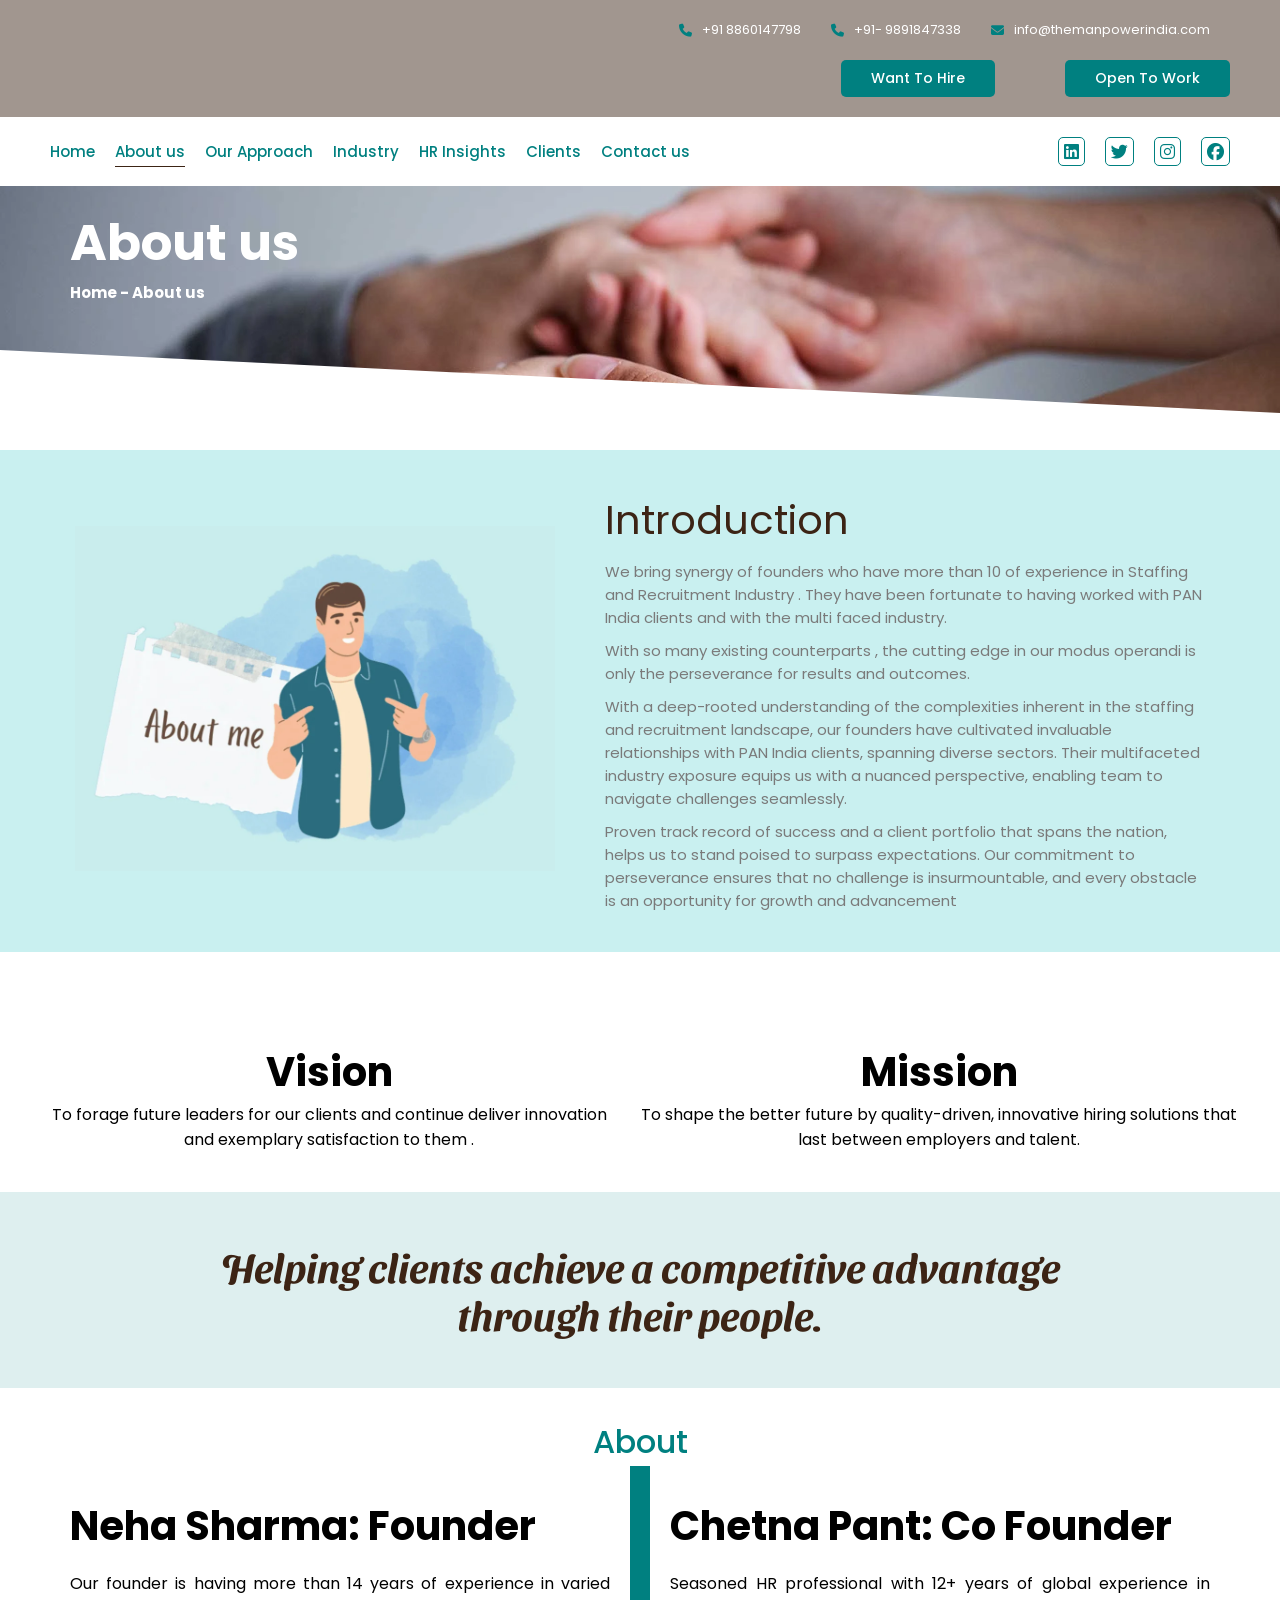
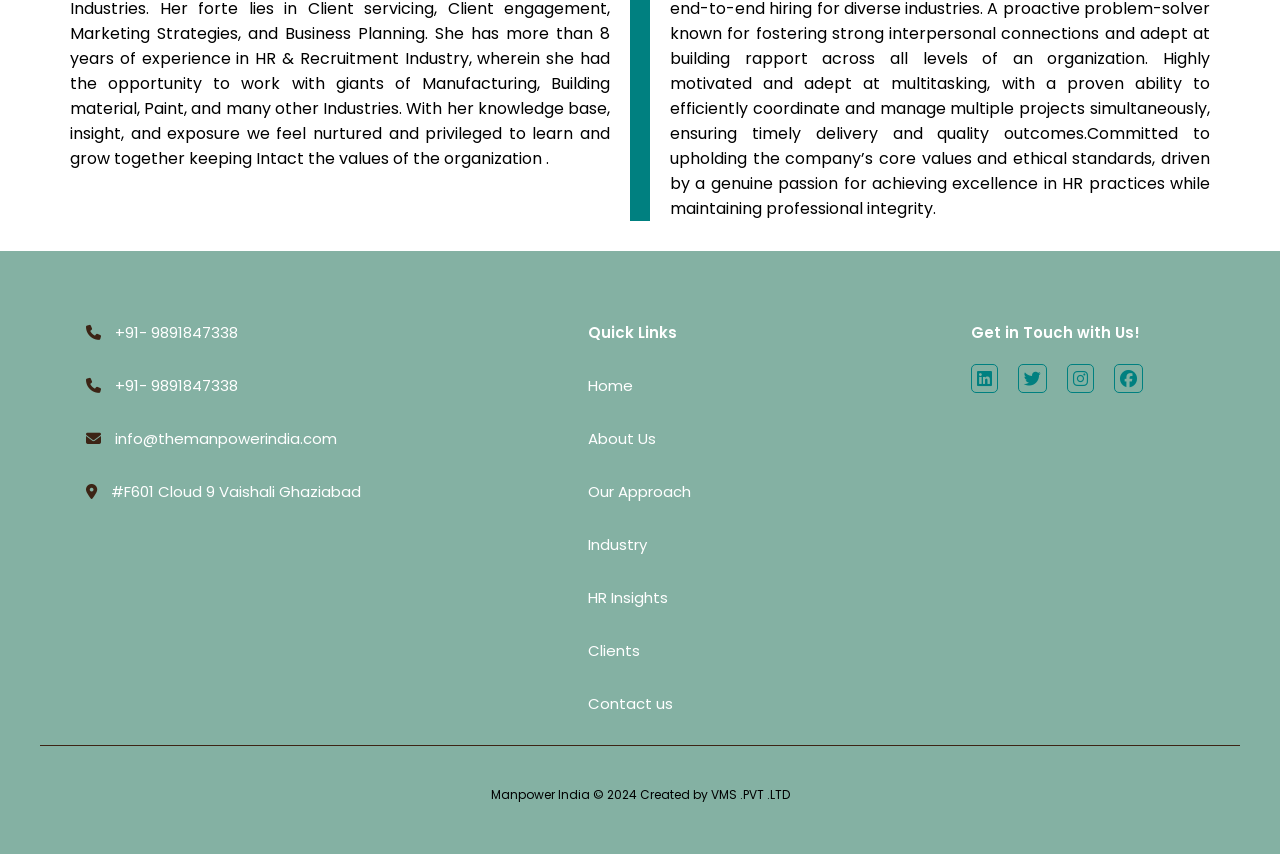
==== about-us.html @ a9b6627d "Ankit project" ====
<!DOCTYPE html>
<html lang="en">
  <head>
    <meta charset="UTF-8" />
    <meta name="viewport" content="width=device-width, initial-scale=1.0" />
    <title>Man Power India</title>
     <link href="https://unpkg.com/aos@2.3.1/dist/aos.css" rel="stylesheet">

    <link href="https://fonts.googleapis.com/css2?family=Sansita+Swashed:wght@300;400;600;700&display=swap" rel="stylesheet">

    <link
      rel="stylesheet"
      href="https://cdnjs.cloudflare.com/ajax/libs/font-awesome/6.7.2/css/all.min.css"
      integrity="sha512-Evv84Mr4kqVGRNSgIGL/F/aIDqQb7xQ2vcrdIwxfjThSH8CSR7PBEakCr51Ck+w+/U6swU2Im1vVX0SVk9ABhg=="
      crossorigin="anonymous"
      referrerpolicy="no-referrer"
    />
    <!-- for font family  -->
    <link rel="preconnect" href="https://fonts.googleapis.com" />
    <link rel="preconnect" href="https://fonts.gstatic.com" crossorigin />
    <link
      href="https://fonts.googleapis.com/css2?family=Gabarito:wght@400..900&family=Jaldi:wght@400;700&family=Livvic:ital,wght@0,100;0,200;0,300;0,400;0,500;0,600;0,700;0,900;1,100;1,200;1,300;1,400;1,500;1,600;1,700;1,900&family=Poppins:ital,wght@0,100;0,200;0,300;0,400;0,500;0,600;0,700;0,800;0,900;1,100;1,200;1,300;1,400;1,500;1,600;1,700;1,800;1,900&family=Roboto:ital,wght@0,100..900;1,100..900&family=Splash&display=swap"
      rel="stylesheet"
    />
    <link rel="stylesheet" href="style.css" />
    <link rel="stylesheet" href="media.css" />
  </head>
  <body>

        <!-- header section  -->
     <header class="main-header">
       <!-- hamburger   -->
        <div class="mobil-navbar-btn">
         <div class="mobile-nav-icon menu-outline">
          <div class="straight-line"></div>
          <div class="straight-line"></div>
          <div class="straight-line"></div>
         </div>
        
         <div class="mobile-nav-icon close-outline">
          <div class="cross-line"></div>
          <div class="cross-line"></div>
         </div>
      </div>
      
      <div class="enquiry-wrapper">
        <ul class="mobile-number-container">
          <li>
            <i class="fa-solid fa-phone"></i> <span> +91 8860147798 </span>
          </li>
          <li>
            <i class="fa-solid fa-phone"></i> <span> +91- 9891847338 </span>
          </li>
          <li>
            <i class="fa-solid fa-envelope"></i
            ><span>info@themanpowerindia.com</span>
          </li>
        </ul>

        <div class="buttons-wrapper">
          <a href="#" class="button">Want To Hire</a>
          <a href="#" class="button">Open To Work</a>
        </div>
      </div>
      <nav class="navbar-wrapper">
        <ul class="navbar-list">
          <li>
            <a class="link" href="index.html">Home</a></li>
          <li>
            <a class="link" href="about-us.html">About us</a></li>
          <li>
            <a class="link" href="our-approach.html">Our Approach</a></li>
          <li>
            <a class="link" href="industry.html">Industry </a></li>
          <li>
            <a class="link" href="hr-insights.html">HR Insights </a></li>
          <li>
            <a class="link" href="clients.html">Clients</a></li>
          <li>
            <a class="link" href="contact-us.html">Contact us</a></li>
        </ul>
       
        <ul class="social-media-icons">
          <li>
            <a href="#">
              <i class="fa-brands fa-linkedin"></i>
            </a></li>

          <li>
            <a href="#">
              <i class="fa-brands fa-twitter"></i>
            </a></li>
          
          <li>
            <a href="#">
              <i class="fa-brands fa-instagram"></i>
            </a></li>

          <li>
            <a href="#">
              <i class="fa-brands fa-facebook"></i>
            </a></li>
        </ul>
        
      </nav>
     
    </header>
<!-- top image banner section  -->
    <section class="top-image-banner-section"   data-aos="fade-up">
        <div class="img-container">
          <img src="assets/pic-9.webp" alt="">
           
          <div class="about-us-top-title">
          <h1>About us</h1>
          <h2>Home - About us</h2>
        </div>
      </div>
       
    </section>
<!-- about company section  -->
    <section class="about-company-section">
      <div class="about-us-content">
        
          <div class="right-img" data-aos="fade-right">
          <img src="assets/mn-1024x735.jpg" alt="introduction-img">
        </div>

        <div class="left-text" data-aos="fade-left">
          <h2>Introduction</h2>
          <p>We bring synergy  of founders who have more than 10  of experience in Staffing and Recruitment Industry .  They have been fortunate to having worked with PAN India clients and with the multi faced industry. </p>
          <p>With so many existing counterparts , the cutting edge in our modus operandi is only the perseverance for  results  and outcomes.</p>

          <p>With a deep-rooted understanding of the complexities inherent in the staffing and recruitment landscape, our founders have cultivated invaluable relationships with PAN India clients, spanning diverse sectors. Their multifaceted industry exposure equips us with a nuanced perspective, enabling team to navigate challenges seamlessly.</p>
          <p>Proven track record of success and a client portfolio that spans the nation, helps us to stand poised to surpass expectations. Our commitment to perseverance ensures that no challenge is insurmountable, and every obstacle is an opportunity for growth and advancement</p>
          
        </div>
        
       </div>
    </section>
        <!-- hero section -->
    <section class="hero-section-wrapper">
     <div class="hero-grid"> 
      <div class="hero-first-part" data-aos="fade-right">
        <h3>Vision</h3>
       <p>To forage future leaders for our clients and continue deliver innovation and  exemplary satisfaction to them .</p>
      </div>
      <div class="hero-second-part" data-aos="fade-left">
        <h3>Mission</h3>
        <p>To shape the better future by quality-driven, innovative hiring solutions that last between employers and  talent.</p>
      </div>
     </div>
    </section>
         <!-- client helping section -->
           <section class="client-helping-section" data-aos="fade-up">
      <h2>Helping clients achieve a competitive advantage through their people.</h2>
     </section>
    <!-- about section start  -->
    <section class="about-wrapper">
      <h3 class="heading">About</h3>
       
      <div class="about-grid">
      <div class="about-first-part" data-aos="fade-right">
        <h3>
          Neha Sharma: Founder
        </h3>
       <p>
Our founder is having more than 14 years of experience in varied Industries. Her forte lies in Client servicing, Client engagement, Marketing Strategies, and Business Planning. She has more than 8 years of experience in HR & Recruitment Industry, wherein she had the opportunity to work with giants of Manufacturing, Building material, Paint, and many other Industries. With her knowledge base, insight, and exposure we feel nurtured and privileged to learn and grow together keeping Intact the values of the organization .
       </p>
      </div>
        <div class="vertical-line"></div>
      <div class="about-second-part" data-aos="fade-left">
        <h3>
        Chetna Pant: Co Founder
       </h3>
        <p>

          Seasoned HR professional with 12+ years of global experience in end-to-end hiring for diverse industries. A proactive problem-solver known for fostering strong interpersonal connections and adept at building rapport across all levels of an organization. Highly motivated and adept at multitasking, with a proven ability to efficiently coordinate and manage multiple projects simultaneously, ensuring timely delivery and quality outcomes.Committed to upholding the company’s core values and ethical standards, driven by a genuine passion for achieving excellence in HR practices while maintaining professional integrity.  
          </p>
      </div>
     </div>
    </section>
  
  <!-- =========footer section==== -->
     <footer>

     <div class="footer-content" data-aos="fade-up">
      <div class="footer-grid">
        <ul class="footer-list">
          <li><a href="#">
            <i class="fa-solid fa-phone"></i> <span> +91- 9891847338 </span></a>
          </li>

          <li><a href="#"><i class="fa-solid fa-phone"></i> <span> +91- 9891847338 </span></a>
          </li>

          <li><a href="#">
            <i class="fa-solid fa-envelope"></i><span> 
            info@themanpowerindia.com </span></a></li>
          <li><a href="#">
            <i class="fa-solid fa-location-dot"></i><span> 
            
            #F601 Cloud 9 Vaishali Ghaziabad </span>
          </a></li>
        </ul>

        <ul class="footer-list">
          <li class="footer-heading">
          Quick Links
             </li>
             <li><a href="#">
          Home
          </a></li>
                      <li><a href="#">
          About Us
          </a></li>
          </a></li>
        
           <li><a href="#">
           Our Approach
          </a></li>
           <li><a href="#">
             Industry
          </a></li>
          
          <li><a href="#">
            HR Insights
          </a></li>
          
          <li><a href="#">
             Clients
         </a></li>
          <li><a href="#">
           Contact us
         </a></li>
        </ul>
         
        
        <div class="footer-social-media-icons">
          
          <p class="footer-heading">Get in Touch with Us!</p>
        <ul class="social-media-icons">
          <li><a href="#"><i class="fa-brands fa-linkedin"></a></i></li>

          <li><a href="#"><i class="fa-brands fa-twitter"></a></i></li>
          
          <li><a href="#"><i class="fa-brands fa-instagram"></a></i></li>

          <li><a href="#"><i class="fa-brands fa-facebook"></a></i></li>
        </ul>
      </div>
    </div>

     </div>

       <div class="footer-line"></div>
          
      <div class="copy-right">
        <p>Manpower India © 2024 Created by VMS .PVT .LTD</p>
      </div>
        
    </footer>


    <!-- js section  -->
    <script src="https://unpkg.com/aos@2.3.1/dist/aos.js"></script>
<script>
  AOS.init({
    duration:1500,
    // easing: "ease-in-out",
    // once: true
  });
</script>
      <script src="script.js"></script>
  </body>
</html>
---- style.css ----
*,*::after,*::before{
margin: 0;
padding: 0;
box-sizing: border-box;
}

:root{
--headerBgColor:#3C24157A;
--hoverColor: #3C2415;
--iconsColor:#008080;
--bgColor:#00808021;
--text-size:1.5rem;
--bgColor2:#C9F0F0;
--big-text-size:4rem;
}
html{
  /* 62.5%  =10px 
    1rem  = 10px
  */
  font-size: 62.5%; 
}
body{
    font-family: 'Poppins', sans-serif;  /* background-color:lightcyan; */
}
header{
  background-color: var(--headerBgColor);
}
.enquiry-wrapper{
  display: flex;
  flex-direction: column;
  gap: 2rem;
  padding: 0rem 0rem;
  max-width: 1200px;
  margin: 0 auto;
  padding: 2rem 1rem;
}
.mobile-number-container{
  display: flex;
  justify-content: right;
  align-items: center;
  gap: 1rem;
}

.mobile-number-container li{
font-size: 1.3rem;
color: white;
list-style: none;
display: flex;
gap: 1rem;
justify-content: center;
align-items: center;
padding-right: 2rem;
}

 li >i{
  color: var(--iconsColor);
}

/* buttons  */

.buttons-wrapper{
  display: flex;
  justify-content: right;
  align-items: center;
  gap: 7rem;
}
.button{
 font-family: poppins;
  font-size: 1.4rem;
  color: white;
  text-decoration: none;
  background-color: var(--iconsColor);
  padding: .8rem 3rem;
  border-radius: .5rem;
  font-weight: 500;
  transition: all .3s ease;
}
/* animation  on button */
.button:hover{
  background-color: var(--hoverColor);
}
/* hamburger button */
.mobil-navbar-btn{
  margin-left: 2rem;
  display: none;
 
}
.mobile-nav-icon{
  display: flex;
  justify-content: center;
  align-items: center;
  flex-direction: column;
  gap: .6rem;

}
.mobil-navbar-btn .close-outline{
  display: none;
  }
.menu-outline .straight-line{
  padding: 0.2rem;
  background-color: black;
  width: 3.5rem;
  border-radius: 5rem;
}
.close-outline{
transform: translateY(-0.5rem);
}
.close-outline .cross-line{
  padding: 0.2rem;
  background-color: black;
  width: 3.5rem;
  border-radius: 5rem;
  /* position: absolute; */
  /* top: -1.5rem; */
  transition: all .3s ease;
}
.close-outline  .cross-line:first-child{
  transform: rotate(45deg)translate(-11%,-105%);
}
.close-outline  .cross-line:last-child{
  transform:rotate(-45deg)translate(19%,-165%)
}


.navbar-wrapper{
  background-color: white;
  display: flex;
  justify-content: space-between;
  align-items: center;
  gap: 25rem;
  padding: 2rem 5rem 2rem 5rem;
}
.navbar-list{
  display: flex;
  align-items: center;
  gap: 2rem;

}

.navbar-list li{
  list-style: none;
  font-size: 1.5rem;
  overflow: visible;
}

.navbar-list .link{
  text-decoration: none;
  color: var(--iconsColor);
  transition: all .3s ease;  /*for text color hover */
  font-weight: 500;
  position: relative;
}
.navbar-list li .link:hover{
  color:var(--hoverColor);
}

.navbar-list li .link::after{
  content: "";
  background-color:var(--hoverColor);
  height: .1rem;
  position: absolute;
  bottom: -0.5rem;
  width: 0;
  left: 0;
  transition: all .3s ease; /*for underline*/
}

.navbar-list li .link:hover::after{
  width: 100%;
}

.navbar-list li .link.active-link::after{
  width: 100%;
}

.social-media-icons{
  display: flex;
  align-items: center;
  gap: 2rem;
}
.social-media-icons li{
  list-style: none;
  font-size: 1.7rem;
}
.social-media-icons li i{
  border: .1rem solid var(--iconsColor);
  padding: .5rem;
  border-radius: .5rem;
  color: var(--iconsColor);
}

/* top main section  */
.top-main-section{
  background-color:var(--bgColor);
}
.main-contents{
  display: flex;
  justify-content:space-around;
  align-items: center;
  max-width: 1200px;
  margin: 0 auto;
}
.text h1{
  font-size: 7.5rem;
  font-weight: 450;
  font-family: 'Roboto', sans-serif; 
  color: var(--hoverColor);
  text-shadow: 0.1rem 0.1rem 1.1rem rgba(0,0,0,.3);
}
.picture{
 width: 45%;
}
.picture img{
  width: 100%;
}

/*========== our services section ======== */
.our-service-wrapper{
    padding: 5rem 0 2rem 0;
    /* max-width: 1200px;
    margin: 0 auto; */
}
.our-services-contents{
  padding-bottom: 2rem;
}
.heading{
  display: flex;
  justify-content: center;
  align-items: center;
  flex-direction: column;
}
.heading h1{
  font-size:3.2rem;
  font-family: 'Roboto', sans-serif;
  color: var(--iconsColor);
}
.icon i{
  font-size: 1.9rem;
}
.underline-container{
  display: flex;
  gap: 1rem;
  align-items: center;
}
.left-line,.right-line{
  background-color: var(--iconsColor);
  padding: .07rem;
  width: 11rem;
}

.grid{
  display: flex;
  justify-content: flex-start;
  align-items: center;
  gap: 2rem;
  max-width: 1200px;
  margin: 0 auto;
  flex-wrap: wrap;
}


.card{
  width: 28rem;
  height: 19rem;
  perspective: 1000px;
}
.inner-card{
  /* background-color: lightcyan; */
   height: 100%;
   width: 100%; 
  position: relative;
  transform-style:preserve-3d;
  transition: all .4s ease;
}
.card:hover .inner-card{
  transform:rotateY(180deg);
}


.front-card{
 display: flex;
 justify-content: center;
 align-items: center;
 flex-direction: column;
 gap: 2rem;
 transform:rotateY(0);
}
.front-card p{
  font-size: 1.6rem;
  font-weight: 500;

}
.front-card img{
  width: 5rem;
}
/* .back-card */

.back-card{
  background-color: var(--hoverColor);
  transform: rotateY(180deg);
}
.back-card p{
  font-size: 1.4rem;
  color: white;
}
.inner-card .front-card,.back-card{
  position: absolute;
  height:100%;
  width: 100%;
  border-radius: 1rem;
  border: .1rem solid lightgray;
  
  inset: 0;
  display: flex;
  justify-content: center;
  align-items: center;
  padding: 2rem;
  text-align: center;
  backface-visibility: hidden;
}


/* ======text-with-section==== */
.img-with-text-wrapper{
  background-color:var(--bgColor);
  padding: 4rem 0;
}
.img-with-text-content{
  display: flex;
  justify-content: center;
  align-items: center;
  max-width: 1200px;
  margin: 0 auto;
  gap: 4rem;
}
.left-text{
  width: 45%;
  display: flex;
  flex-direction: column;
  justify-content: center;
  gap: 3rem;
}
.right-img{
  width: 50%;
}
.right-img img{
  width: 100%;
}
.left-text h2{
  font-size: 4rem;
  color: var(--hoverColor);
  font-weight: 400;
}
.left-text p{
  font-size: var(--text-size);
  color: #7A7A7A;
}
.read-more-btn a{
  padding: .8rem 5rem;
  color: white;
  background-color: var(--hoverColor);
  font-size: 1.5rem;
  text-decoration: none;
  border-radius: .5rem;
  transition: all .3s ease;
}
.read-more-btn a:hover{
  background-color: var(--iconsColor);
}

/* ====================
introduction section
====================== */
.introduction-wrapper{
padding: 7rem 0rem 3rem 0;
}
.introduction-content{
  display: flex;
  justify-content: center;
  align-items: center;
  max-width: 1200px;
  margin: 0 auto;
  gap: 5rem;
}
.introduction-content > .left-text >h2{
  color: var(--iconsColor);
  font-size: 5.5rem;
  font-weight: 500;

} 

/* ====================
   carousel section 
====================== */
.carousel-wrapper{
  position: relative;
  height: 100%;
  width: 100%;
  padding: 7rem 0;
}

.carousel-wrapper::before{
  content: "";
  position: absolute;
  background-image: url('assets/Untitled-1000-×-720-px-16-e1715577924872.webp');
  background-size:cover;
  background-position: left center;
  background-repeat: no-repeat;
  opacity: .4;
  padding:  5rem 0;
  inset: 0;
  z-index: -1;
}

.carousel-container{
  display: flex;
  align-items: center;
  overflow: hidden;
  max-width: 1200px;
  width: 80%;
  margin: 0 auto;
  /* background-color: red; */
  background: transparent;
}
.carousel-slider{
  display: flex;
  align-items: center;
  justify-content: center;
  gap: 3rem;
  /* width: 100%; */
  padding: 0 2rem;
}
.slide{
  width: 20rem;
  /* flex: 0 0 auto; */
}
.slide img{
  width: 100%;
  border-radius: .8rem;
}
/* ========================
why choose us section
========================= */
.why-choose-us-wrapper{
    padding: 5rem 0;
}
.why-choose-us-content{
  display: flex;
  justify-content: center;
  align-items: center;
  max-width: 1200px;
  margin: 0 auto;
  gap: 5rem;
}
.why-choose-us-content >.right-img{
  width: 40%;
}
.why-choose-us-content >.right-img>img{
  border-radius: .9rem;
  
}
.why-choose-us-content >.left-text >h2{
color:var(--iconsColor);
  font-size:3.4rem;
}
.why-choose-us-list {
  display: flex;
  flex-direction: column;
  justify-content: center;

  align-items:flex-start;
  gap: 2rem;
}
.why-choose-us-list li{
  list-style: none;
  font-size: var(--text-size);
  display: flex;
  justify-content: center;
  align-items: center;
  gap: 2rem;

}

/*================== 
excellence-section
===================== */
.excellence-section-wrapper{
  background-color: var(--bgColor);
  padding:  3rem 0;
  margin: 2rem 0;
}
.excellence-section-wrapper h2{
  color: #3C2415;
  font-family: "Sansita Swashed", Sans-serif;
  font-size: 7rem;
  font-weight: 600;
  text-align: center;
}
/* =========================
    our team section
==================== */
.our-team-section-wrapper{
  padding: 3rem 0;
}
.our-team-content{
  display: flex;
  justify-content: center;
  align-items: center;
  max-width: 1200px;
  margin: 0 auto;
  gap: 5rem;
  padding-top: 2.5rem;
}
.our-team-section-wrapper > h2{
  font-size: 4.5rem;
  font-weight: 500;
  font-family: 'Roboto', sans-serif; 
  color: var(--iconsColor);
  text-align: center;

}
.our-team-content .right-img img{
  border-radius: .8rem;
}
/* =====footer section===== */
footer{
  background-color: #84B1A3;
  padding: 7rem 0 1rem 0;
}
.footer-grid{
  display: grid;
  grid-template-columns: repeat(auto-fit,minmax(200px,1fr));
  justify-items: center;
  gap: 3rem;
  padding: 0 3rem;
}

.footer-list{
  display: flex;
  flex-direction: column;
  /* justify-content: center; */
  align-items: flex-start;
  gap: 3rem;
}

.footer-list li{
  list-style: none;
  font-size: 1.5rem;
}
.footer-list li a{
  text-decoration: none;
  color: white;
}
.footer-social-media-icons{
  display: flex;
  flex-direction: column;
  gap: 2rem
}
.footer-heading{
  font-size: 1.5rem;
  color: white;
  font-weight: 600;
}

.footer-line{
  padding: .03rem;
  background-color: var(--hoverColor);
  max-width: 1200px;
  margin: 0 auto;
  margin-top: 3rem;
}

.copy-right{
text-align: center;
padding: 4rem 0;
}
.copy-right p{
  font-size: 1.2rem;
}

.footer-list .fa-solid{
color: var(--hoverColor);
padding-right: 1rem;
}
/* footer animation */

.social-media-icons li i{
transition: all .3s linear;
}
.social-media-icons li i:hover{
  animation: bounce .9s infinite;
    background-color: white;
    border-color: var(--hoverColor);

}
@keyframes bounce{
  0% {transform: scale(1);}
  50% {transform: scale(1.2);}
  100% {transform: scale(1);}
}

/* =========================
    about-us page start 
  ========================== */

 /* top image banner section */
.img-container{
  position: relative;
  overflow: hidden;
}
.img-container img{
  object-fit:contain;
  display: block;
  width: 100%;
  /* clip-path: polygon(0 0, 100% 0%, 100% 75%, 0 61%); */
  clip-path: polygon(0 0, 100% 0%, 100% 97%, 0px 70%)

  }
  .about-us-top-title{
   position: absolute;
  color: white;
  top: 0;
  padding: 2rem 7rem;
  }
  .about-us-top-title h1{
    font-size: 5rem;
  }
  .about-us-top-title h3{
    font-size: 1.7rem;
  }

  /*------ .about-company-section -----*/
.about-company-section{
  background-color: var(--bgColor2);
  margin-top: 3rem;
  padding: 4rem 0;
}

.about-us-content{
  display: flex;
  justify-content: center;
  align-items: center;
  max-width: 1200px;
  margin: 0 auto;
  gap: 5rem;
}
.about-us-content .right-img{
  width: 40%;
}
  .about-us-content .left-text {
  width: 50%;
  display: flex;
  flex-direction: column;
  justify-content: center;
  gap: 1rem;
}


/* .hero-section-wrapper */

.hero-section-wrapper{
  padding: 9rem 0 4rem 0;
}
.hero-grid{
  display: flex;
  justify-content: center;
  align-items: center;
  max-width: 1200px;
  margin: 0 auto;
  gap: 2rem;
  text-align: center;
}
.hero-grid .hero-first-part h3, .hero-second-part h3{
  font-size: var(--big-text-size);
}

.hero-grid .hero-first-part p ,.hero-second-part p{
  font-size: 1.6rem;
}

/* client helping and achievement section */
.client-helping-section{
  background-color: var(--bgColor);
  padding: 5rem 0;
}
.client-helping-section h2{
  color: #3C2415;
  font-family: "Sansita Swashed", Sans-serif;
  font-size: 4rem;
  font-weight: 600;
  text-align: center;
  max-width: 1200px;
  width: 70%;
  margin: 0 auto;
}

/* about section  */
.about-wrapper{
  padding: 3rem 0;
}
.about-wrapper > .heading{
  font-size: 3.2rem;
  color: var(--iconsColor);
  text-align: center;
  font-weight: 500;
}
.about-grid{
  display: flex;
  justify-content: center;
  max-width: 1200px;
  width: 100%;
  margin:0 auto;
  gap: 2rem; 
}
.vertical-line{
  background-color: var(--iconsColor);
  padding: 14rem 1rem;
}
.about-grid .about-first-part,.about-second-part{
  width: 45%;
  text-align: justify;
  font-size: 1.6rem;
  margin-top: 3rem;
}
.about-grid > .about-first-part h3, .about-second-part h3{
font-size: var(--big-text-size);
}

.about-grid > .about-first-part p, .about-second-part p{
  font-size: 1.6rem;
  padding-top: 1.5rem;
}
/* ===============================
      about us page end
================================== */


/* =================================
our Approach page start
=============================== */

.our-approach-heading{
  padding: 3rem;
}
.our-approach-heading h2{
  font-size: 3rem;
  text-align: center;
  font-family: 'roboto', sans-serif;
  color: var(--iconsColor);
}
.our-approach-grid{
  display: flex;
  justify-content: center;
  align-items: center;
  gap: 2rem;
  padding-top: 4rem;
}

.our-approach-card {
  width: 35rem;
  position: relative;
}
.our-approach-card img{
  width: 100%;
  border-radius: .9rem;
  height: 30rem;
}
.our-approach-card .our-approach-inner-card{
  background-color:#0B133C;
  color: white;
  padding: 3rem 4rem;
  border-radius: .9rem;
  position: absolute;
  bottom: -44%;
  left: 4%;
  z-index: 1;

  width: 32rem;
  margin: 0 auto;
  text-align: center;
  padding: 4rem 2rem 0rem 2rem;
  height: 85%;
}
.our-approach-inner-card::before{
  content: "";
  opacity: 0;
  background-color: white;
  position: absolute;
  width: 40%;
  bottom: 5.6rem;
  height: .02rem;
  left: 7.6%;
  background-color: lightgray;
  transform: rotate(45deg);
  transition: all .3s linear;
}
.our-approach-inner-card:hover::before{
  transform: rotate(45deg) translate(-20px,40px);
  opacity: .7;
}


.our-approach-inner-card::after{
  content: "";
  height: .02rem;
  background-color: white;
  position: absolute;
  width: 40%;
  top: 5.9rem;
  background-color: lightgray;
  transition: all .3s linear;
  transform: rotate(45deg);
  right: 2.4rem;
  opacity: 0;
}
.our-approach-inner-card:hover::after{
  transform: rotate(45deg) translate(20px,-40px);
  opacity: .7;
}


.our-approach-card .our-approach-inner-card h3:first-child{
  font-size: 1.7rem;
  font-family: 'Roboto', sans-serif;
}

.our-approach-card .our-approach-inner-card p{
  font-size: 1.5rem;
 margin-top: 1rem;
}


/* ======our service model section==== */
.our-service-model-wrapper{
margin-top: 18rem;
background-color: var(--bgColor2);
padding: 2rem 0;
}
.our-service-model-content h2{
  color: var(--iconsColor);
  font-size: 5rem;
  font-weight: 700;
}

.our-service-model-content{
    display: flex;
    justify-content: center;
    align-items: center;
    max-width: 1200px;
    margin: 0 auto;
    gap: 5rem;
    flex-direction: row-reverse;
    overflow: hidden;
}

/* .econ-heading section */
.econ-heading-wrapper{
  background-color: var(--bgColor2);
  margin-top: 2rem;
  padding: 3rem 0;
}
.econ-heading-wrapper h2{
    color: #3C2415;
    font-family: "Sansita Swashed", Sans-serif;
    font-size: 3rem;
    font-weight: 600;
    text-align: center;
}

/*===== framework section=====  */
.our-framework-wrapper{
  padding: 4rem 0;
}
.our-framework-content{
  padding: 2rem 0;
}
.our-framework-wrapper h2{
  font-size: 3rem;
  text-align: center;
  font-family: 'roboto', sans-serif;
  color: var(--iconsColor);
}

.our-framework-content{
  display: flex;
  justify-content: center;
  align-items: center;
  max-width: 1200px;
  margin: 0 auto;
  flex-direction: column;
}
.framework-card{
  /* background-color: yellow; */
  text-align: center;
  perspective: 100rem;
  border-radius: .9rem;
  height: 17rem;
  width: 65%;
}
.framework-card:hover .inner-card{
  transform: rotateY(180deg);
}
.framework-card .inner-card{
  width: 100%;
  height: 100%;
  position: relative;
  transform-style: preserve-3d;
}
.inner-card .front{
  background-color: var(--iconsColor);
  color: white;
  display: flex;
  justify-content: center;
  align-items: center;
  flex-direction: column;
  gap:2rem;
  padding: 4rem;
  transform: rotateY(0deg);
}

.inner-card .back{
  background-color: var(--hoverColor);
  color: white;
  display: flex;
  justify-content: center;
  align-items: center;
  flex-direction: column;
  /* gap:2rem; */
  padding: 4rem;
  transform: rotateY(180deg);
  backface-visibility: hidden;
}
.inner-card .front .title,.back .title{
  font-size: 1.6rem;
  color: white;
  font-weight: 500;
}
.inner-card .front p{
  font-size:1.5rem;
}
.inner-card .front,.inner-card .back{
  position: absolute;
  height: 100%;
  width: 100%;
  inset: 0;
  border-radius: .9rem;
}
.down-arrow-icon{
  padding: 5rem 0;
}
.down-arrow-icon i{
font-size: 4rem;
font-weight: 501;
}

/* =================================
our Approach page end
=============================== */


/* =================================
Industry page start
=============================== */
/* industry section  */
.industry-wrapper{
  max-width: 1200px;
  margin: 0 auto;
  text-align: center;
  padding: 4rem 0;
}
.industry-wrapper h2{
font-size: 6rem;
}
.industry-wrapper p{
font-size: 1.7rem;
}
   /* bottom text section   */

   .bottom-text-wrapper{
    background-color: var(--bgColor2);
   padding: 2rem;
   margin: 2rem 0;
  }
  .text-content{
    max-width: 120rem;
    margin: 0 auto;
    display: flex;
    justify-content: center;
    align-items: center;
    flex-direction: column;
    gap: 2rem;
  }
.text-content p{
  font-size: 1.8rem;
  font-weight: 500;
}

/* =================================
Industry page End
=============================== */


/* =================================
HR- insights page start
=============================== */
/* hr insights section  */
.hr-insights-wrapper{
  padding: 3rem 0;
}
.hr-insights-content{
    display: flex;
    justify-content: center;
    align-items: center;
    max-width: 1200px;
    margin: 0 auto;
    gap: 5rem;
    flex-direction: row-reverse;
  }

.hr-insights-content .right-img img{
  border-radius: .9rem;
  width: 45;
  padding: 0 2rem;
}
.hr-insights-content .left-text h2{
  
  color: var(--iconsColor);

}



/* recent block section  */

.recent-block-wrapper{
  padding: 4rem 0;
}
.recent-block-content{
   display: flex;
    justify-content: center;
    align-items: center;
    max-width: 1200px;
    margin: 0 auto;
    gap: 5rem;
}
.recent-block-content .left-text h2{
  
  color: var(--iconsColor);

}


/* =================================
HR- insights page End
=============================== */


/* =================================
 clients page start
=============================== */
.our-clients-wrapper{
  max-width: 1200px;
  margin: 0 auto;
  text-align: center;
  padding: 4rem 0;
 text-align: center;
 width: 70%;
}
.our-clients-wrapper h2{
  font-size: 6rem;
}
.our-clients-wrapper p{
  font-size: 1.7rem;
}
/* brans picture section  */
.brand-wrapper{
  padding: 5rem 0;
}
.brand-grid{
  display: flex;
  justify-content: center;
  align-items: center;
  flex-wrap: wrap;
  gap: 3rem;
  max-width: 120rem;
  margin: 0 auto;
}

.brand-grid .zoom{
  width: 20rem;
  cursor: zoom-in;
}
.brand-grid .img-container img{
  width: 20rem;
}
#lightbox{
position: fixed;
inset: 0;
background: rgba(0,0,0,.85);
display: none;
align-items: center;
justify-content: center;
}
#lightbox.active{
  display: flex;
}
#lightbox img{
  max-width: 90%;
  max-height: 90%;
  cursor: zoom-out;

}


/* =================================
clients  page End
=============================== */





/* =================================
contact us page start
=============================== */
/* map section */
.map-container{
  width: 100%;
  position: relative;
  padding-bottom: 20.25%;
}
.map-container iframe{
  position: absolute;
  width: 100%;
  height: 100%;
  border: 0;  
}


/* detail box  */
.detail-box{
 /* background-color: red; */
  position: relative;
  top: -5rem;
  width: 100%;
}
.information-list{
  /* display: flex;
  justify-content: center;
  align-items: center;
  flex-wrap: wrap;
  gap: 3rem; */
display: grid;
  grid-template-columns: repeat(auto-fit,minmax(200px,1fr));
  justify-items: center;
  max-width: 120rem;
  margin: 0 auto;
  width: 90%;
}

.information-list li{
  list-style: none;

}
.information-list li a{
  text-decoration: none;
  display: flex;
  flex-direction: column;
  justify-content: center;
  align-items: center;
  gap: 1rem;
  padding: 2rem;
  background-color: var(--iconsColor);
  border-radius: 1rem;
  width: 27rem;
}
.information-list li a i{
  text-decoration: none;
  font-size: 2rem;
  color: white;
}
.information-list li a .title{
  font-size: 1.3rem;
  color: white;
  font-weight: 500;
}
.information-list li a:last-child{
  font-size: 1.2rem;
  color: white;
}


/* .contact form section  */
.form-grid{
  display: flex;
  justify-content: center;
  gap: 3rem;
  max-width: 120rem;
  margin: 0 auto;
}
.description{
  width: 50%;

  display: flex;
  flex-direction: column;
  gap: 1.5rem;
}
.description p{
  font-size: 1.5rem;
}
.description h3{
    font-size: 5.3rem;
  color: var(--hoverColor);
}
.description .sub-heading{
  font-size: 1.6rem;
}
.description .main-office p i{
  color: #F84365;
  font-size: 2.6rem;
}
.form-grid form{
  width: 45%;
  display: flex;
  flex-direction: column;
  justify-content: center;
  align-items: flex-start;
}
.form-grid form label{
  padding-top: 2rem;
  font-size: 1.5rem;
}
.form-grid form input{
  width: 100%;
  padding: 1rem;
  border-radius: .5rem;
  border: .1rem solid var(--hoverColor);
}
.form-grid form textarea{
  width: 100%;
  height: 20rem;
  resize: vertical;
  font-size: 1.5rem;
  border-radius: .5rem;
  border: .1rem solid var(--hoverColor);
}
.form-grid form a button{
  font-size: 1.6rem;
  padding: 1rem 2rem;
  margin: 4rem 0;
  background: transparent;
  border: .1rem solid blue;
  border-radius: .4rem;
  color: blue;
}


/* =================================
contact us page End
=============================== */
---- media.css ----
/* responsive for tab */

@media(min-width:601px)and (max-width:1024px){
html{
  font-size: 55%;
}
.enquiry-wrapper{
padding: 2rem;
}

.mobile-number-container li{
font-size: 1.3rem;

}
.navbar-wrapper{
justify-content: space-between;
gap: 3rem;}

/* top main  section */
.text h1{
  font-size: 5.5rem;
  text-align: center;
}
/* =====our service section === */
.grid{
  padding: 0 2rem;
}

/* ===.img-with-text-content== */


.left-text h2{
  font-size: 3.5rem;
}
.img-with-text-content,.introduction-content,.our-team-content {
  padding: 0 2rem;
}


/* ===============================
      about us page start
================================== */

/* hero section */
.hero-grid{
  padding: 0 2rem;
}
/* about section */
.about-grid .vertical-line{
  padding: .6rem;
}

.about-grid .about-first-part h3,.about-second-part h3{
font-size: 3rem;
}
.vertical-line{
  padding: 1rem 0
}

/* =================================
our Approach page start
=============================== */
.our-approach-grid{
  padding: 2rem;
}

.our-approach-card .our-approach-inner-card {

  bottom: -52%;
  left: -3%;
  z-index: 1;
  width: 27.5rem;
}
/* service model section  */
.our-service-model-content{
 padding: 0 2rem;
}

/* =================================
HR- insights page start
=============================== */

/* hr insights section  */

.hr-insights-content{
 padding: 0rem 2rem;
 gap: 1rem;
}

/* recent block section  */
.recent-block-content{
   padding: 0 2rem;
 gap: 2rem;
  }
/* =================================
HR- insights page End
=============================== */


/* =================================
contact us page start
=============================== */
.map-container{
  padding-bottom: 30.6%;
}
.map-container iframe{
  width: 100%;
  height: 100%;
}

.information-list{
  gap: 2rem;
}


.form-grid{
 padding: 0 2rem;
}
/* =================================
contact us page End
=============================== */
}



@media(min-width:320px) and (max-width:600px){
html{
  font-size: 45%;
}
/* hide mobile numbers  */
.mobile-number-container{
  display: none;
}

/* hamburger  */
header{
  position: relative;

  display: flex;
  justify-content: center;
  align-items: center;
  gap: 6rem;
}

.navbar-wrapper{
  display: flex;
  justify-content: center;
  align-items: center;
  flex-direction: column;
  width: 100%;
  height: 100vh;
  transform: translateX(-100%);
  position: absolute;
  z-index: 99;
  transition: all .3s ease;
  top: 7.8rem;
}
.active .navbar-wrapper{
 visibility: visible;
 opacity: 1;
 transform: translate(0%);
}


.mobil-navbar-btn{
  display: block;
}

.active .mobil-navbar-btn .close-outline{
  display: block;
}
.mobil-navbar-btn .menu-outline{
  transition: all .3s linear;
  opacity: 1;
  transform: rotate(0);
}

.active .mobil-navbar-btn .menu-outline{
 /* display: none; */
 transform: rotate(165deg);
 visibility: hidden;
 opacity: 0;
}

.navbar-wrapper .navbar-list{
  display: flex;
  flex-direction: column;
  justify-content: center;
  align-items: center;
}

.social-media-icons li{
  font-size: 4.5rem;
}

.navbar-list li a{
  font-size: 2rem;
}
.buttons-wrapper{
  gap: 4rem;
  padding-right: 1.5rem;
}
.navbar-wrapper{
  justify-content: right;
}


  /* top main section  */
.main-contents{
  flex-direction: column;
}
.text{
  width: 100%;
  padding: 2rem;
}
.text h1{
  font-size: 5.5rem;
  text-align: center;
}
.picture{
  width: 100%;
}

/* =====our service section === */
.card {
  width: 40rem;
}
.grid{
  flex-direction: column;
}

/* ===.img-with-text-content== */
.img-with-text-content{
  flex-direction: column-reverse;
}
.left-text{
  width: 100%;
  padding: 2rem;
}
.left-text h2{
  font-size: 3.1rem;
}
.right-img{
  width: 100%;
}

/* ====================
introduction section
====================== */
.introduction-content{
  flex-direction: column;
}
.introduction-content > .right-img{
  width: 100%;
  padding: 0 2rem;
}

/* ===========why-choose us section======== */
.why-choose-us-content{
  flex-direction: column;
}
.why-choose-us-content > .right-img{
  width: 100%;
  padding: 0 2rem;
}
/* ======our-team section==== */
.our-team-content{
  flex-direction: column;
 
}
.our-team-content > .right-img{
  width: 100%;
  padding: 0 2rem;
}

/* ===============================
      about us page start
================================== */
  /* top image banner section  */
  .img-container img {
  object-fit: cover;
  display: block;
  width: 200%;
}



.about-us-content{
  flex-direction: column;
}
.about-us-content > .right-img{
  width: 100%;
}
.about-us-content .left-text{
  width: 100%;
}
   /* hero section  */
  .hero-grid{
    flex-direction: column;
    padding: 0 2rem;
  }



/* about section */
.about-grid{
  flex-direction:column;
}

.about-grid  .about-first-part,.about-second-part{
  width: 100%;
  padding: 2rem;
}
.about-grid .about-first-part h3, .about-second-part h3{
font-size: 3rem;
}
.vertical-line{
  padding: 1rem 0
}

/* ===============================
      about us page end
================================== */




/* =================================
our Approach page start
=============================== */

.our-approach-grid{
 flex-direction: column;
 gap: 19rem;
}

/* service model section  */
.our-service-model-content{
 flex-direction: column;
}
.our-service-model-content .right-img{
  padding: 0 2rem;
}
/* ===our-framework-section start ===== */


.framework-card{
  height: 25rem;
}


/* =================================
HR- insights page start
=============================== */
/* hr insights section  */

.hr-insights-content{
  flex-direction: column;
}

/* recent block section  */
.recent-block-content{
  flex-direction: column;
  padding: 0 2rem;
}

/* =================================
HR- insights page End
=============================== */

/* =================================
contact us page start
=============================== */
.map-container{
  padding-bottom: 65.6%;
}
.map-container iframe{
  width: 100%;
  height: 100%;
}

.information-list{
  gap: 2rem;
}
.information-list li a{
width: 40rem;
}

.form-grid{
  flex-direction: column;
}

.form-grid .description{
  width: 100%;
  padding: 2rem;
  text-align: center;
}
.form-grid form{
  width: 100%;
  padding: 2rem;

}
/* =================================
contact us page End
=============================== */



}
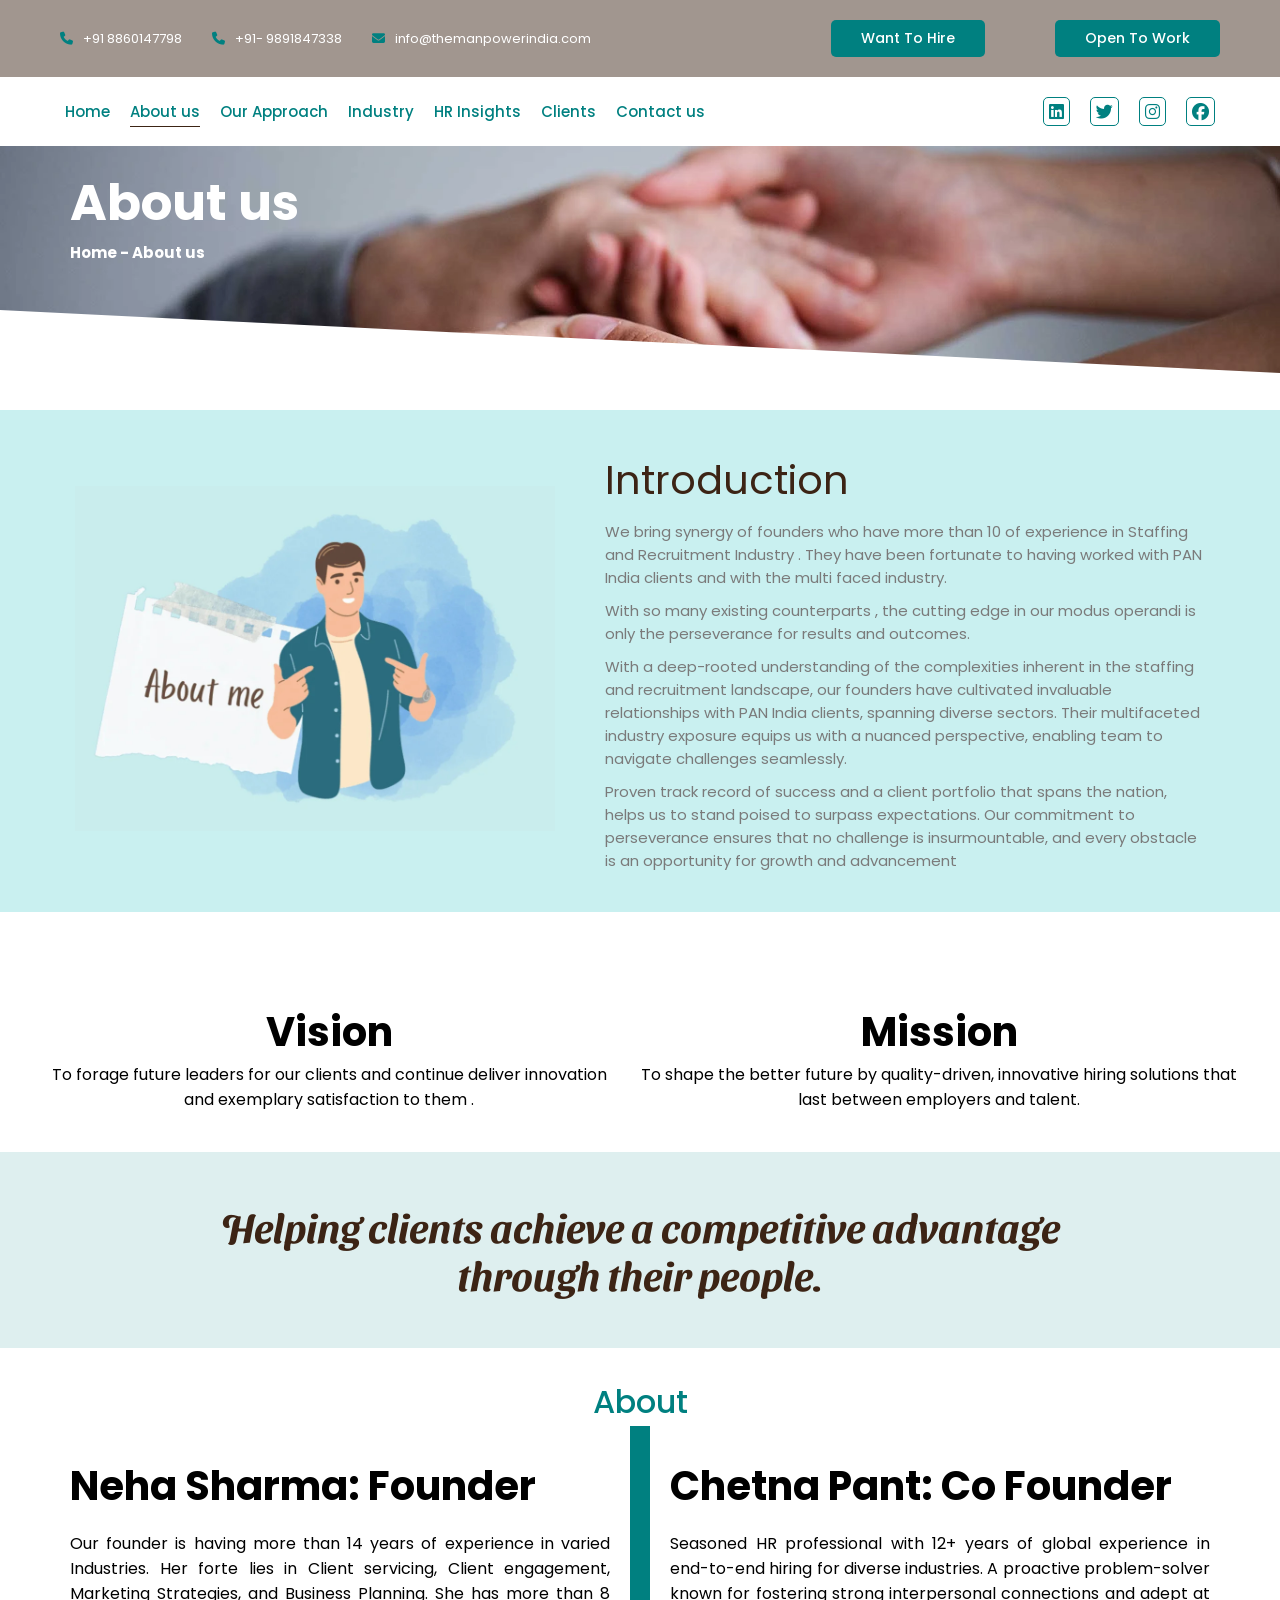
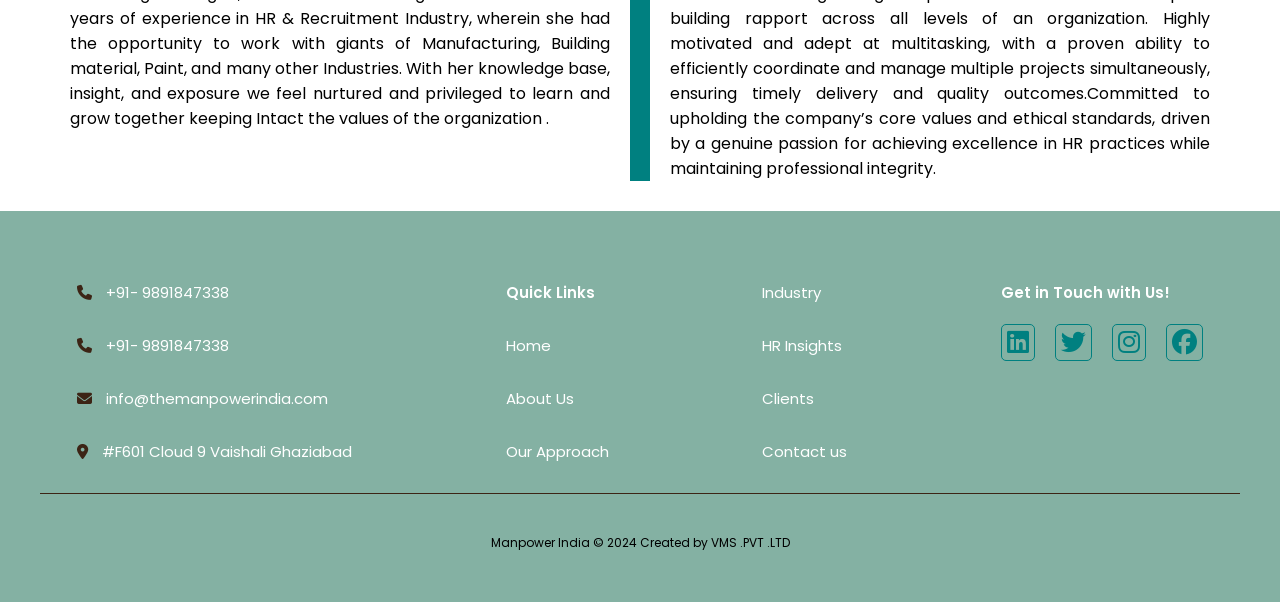
==== commit 00f8ee0b: "update man power india" ====
--- a/about-us.html
+++ b/about-us.html
@@ -4,9 +4,12 @@
     <meta charset="UTF-8" />
     <meta name="viewport" content="width=device-width, initial-scale=1.0" />
     <title>Man Power India</title>
-     <link href="https://unpkg.com/aos@2.3.1/dist/aos.css" rel="stylesheet">
-
-    <link href="https://fonts.googleapis.com/css2?family=Sansita+Swashed:wght@300;400;600;700&display=swap" rel="stylesheet">
+    <link href="https://unpkg.com/aos@2.3.1/dist/aos.css" rel="stylesheet" />
+
+    <link
+      href="https://fonts.googleapis.com/css2?family=Sansita+Swashed:wght@300;400;600;700&display=swap"
+      rel="stylesheet"
+    />
 
     <link
       rel="stylesheet"
@@ -26,23 +29,22 @@
     <link rel="stylesheet" href="media.css" />
   </head>
   <body>
-
-        <!-- header section  -->
-     <header class="main-header">
-       <!-- hamburger   -->
-        <div class="mobil-navbar-btn">
-         <div class="mobile-nav-icon menu-outline">
+    <!-- header section  -->
+    <header class="main-header">
+      <!-- hamburger   -->
+      <div class="mobil-navbar-btn">
+        <div class="mobile-nav-icon menu-outline">
           <div class="straight-line"></div>
           <div class="straight-line"></div>
           <div class="straight-line"></div>
-         </div>
-        
-         <div class="mobile-nav-icon close-outline">
+        </div>
+
+        <div class="mobile-nav-icon close-outline">
           <div class="cross-line"></div>
           <div class="cross-line"></div>
-         </div>
-      </div>
-      
+        </div>
+      </div>
+
       <div class="enquiry-wrapper">
         <ul class="mobile-number-container">
           <li>
@@ -65,211 +67,259 @@
       <nav class="navbar-wrapper">
         <ul class="navbar-list">
           <li>
-            <a class="link" href="index.html">Home</a></li>
-          <li>
-            <a class="link" href="about-us.html">About us</a></li>
-          <li>
-            <a class="link" href="our-approach.html">Our Approach</a></li>
-          <li>
-            <a class="link" href="industry.html">Industry </a></li>
-          <li>
-            <a class="link" href="hr-insights.html">HR Insights </a></li>
-          <li>
-            <a class="link" href="clients.html">Clients</a></li>
-          <li>
-            <a class="link" href="contact-us.html">Contact us</a></li>
+            <a class="link" href="index.html">Home</a>
+          </li>
+          <li>
+            <a class="link" href="about-us.html">About us</a>
+          </li>
+          <li>
+            <a class="link" href="our-approach.html">Our Approach</a>
+          </li>
+          <li>
+            <a class="link" href="industry.html">Industry </a>
+          </li>
+          <li>
+            <a class="link" href="hr-insights.html">HR Insights </a>
+          </li>
+          <li>
+            <a class="link" href="clients.html">Clients</a>
+          </li>
+          <li>
+            <a class="link" href="contact-us.html">Contact us</a>
+          </li>
         </ul>
-       
+
         <ul class="social-media-icons">
           <li>
-            <a href="#">
-              <i class="fa-brands fa-linkedin"></i>
-            </a></li>
-
-          <li>
-            <a href="#">
-              <i class="fa-brands fa-twitter"></i>
-            </a></li>
-          
-          <li>
-            <a href="#">
-              <i class="fa-brands fa-instagram"></i>
-            </a></li>
-
-          <li>
-            <a href="#">
-              <i class="fa-brands fa-facebook"></i>
-            </a></li>
+            <a href="https://www.linkedin.com/"
+              ><i class="fa-brands fa-linkedin"></i
+            ></a>
+          </li>
+
+          <li>
+            <a href="https://x.com/"> <i class="fa-brands fa-twitter"></i></a>
+          </li>
+
+          <li>
+            <a href="https://www.instagram.com/"
+              ><i class="fa-brands fa-instagram"></i
+            ></a>
+          </li>
+
+          <li>
+            <a href="https://www.facebook.com/">
+              <i class="fa-brands fa-facebook"></i
+            ></a>
+          </li>
         </ul>
-        
       </nav>
-     
     </header>
-<!-- top image banner section  -->
-    <section class="top-image-banner-section"   data-aos="fade-up">
-        <div class="img-container">
-          <img src="assets/pic-9.webp" alt="">
-           
-          <div class="about-us-top-title">
+    <!-- top image banner section  -->
+    <section class="top-image-banner-section" data-aos="fade-up">
+      <div class="img-container">
+        <img src="assets/pic-9.webp" alt="" />
+
+        <div class="about-us-top-title">
           <h1>About us</h1>
           <h2>Home - About us</h2>
         </div>
       </div>
-       
-    </section>
-<!-- about company section  -->
+    </section>
+    <!-- about company section  -->
     <section class="about-company-section">
       <div class="about-us-content">
-        
-          <div class="right-img" data-aos="fade-right">
-          <img src="assets/mn-1024x735.jpg" alt="introduction-img">
+        <div class="right-img" data-aos="fade-right">
+          <img src="assets/mn-1024x735.jpg" alt="introduction-img" />
         </div>
 
         <div class="left-text" data-aos="fade-left">
           <h2>Introduction</h2>
-          <p>We bring synergy  of founders who have more than 10  of experience in Staffing and Recruitment Industry .  They have been fortunate to having worked with PAN India clients and with the multi faced industry. </p>
-          <p>With so many existing counterparts , the cutting edge in our modus operandi is only the perseverance for  results  and outcomes.</p>
-
-          <p>With a deep-rooted understanding of the complexities inherent in the staffing and recruitment landscape, our founders have cultivated invaluable relationships with PAN India clients, spanning diverse sectors. Their multifaceted industry exposure equips us with a nuanced perspective, enabling team to navigate challenges seamlessly.</p>
-          <p>Proven track record of success and a client portfolio that spans the nation, helps us to stand poised to surpass expectations. Our commitment to perseverance ensures that no challenge is insurmountable, and every obstacle is an opportunity for growth and advancement</p>
-          
-        </div>
-        
-       </div>
-    </section>
-        <!-- hero section -->
+          <p>
+            We bring synergy of founders who have more than 10 of experience in
+            Staffing and Recruitment Industry . They have been fortunate to
+            having worked with PAN India clients and with the multi faced
+            industry.
+          </p>
+          <p>
+            With so many existing counterparts , the cutting edge in our modus
+            operandi is only the perseverance for results and outcomes.
+          </p>
+
+          <p>
+            With a deep-rooted understanding of the complexities inherent in the
+            staffing and recruitment landscape, our founders have cultivated
+            invaluable relationships with PAN India clients, spanning diverse
+            sectors. Their multifaceted industry exposure equips us with a
+            nuanced perspective, enabling team to navigate challenges
+            seamlessly.
+          </p>
+          <p>
+            Proven track record of success and a client portfolio that spans the
+            nation, helps us to stand poised to surpass expectations. Our
+            commitment to perseverance ensures that no challenge is
+            insurmountable, and every obstacle is an opportunity for growth and
+            advancement
+          </p>
+        </div>
+      </div>
+    </section>
+    <!-- hero section -->
     <section class="hero-section-wrapper">
-     <div class="hero-grid"> 
-      <div class="hero-first-part" data-aos="fade-right">
-        <h3>Vision</h3>
-       <p>To forage future leaders for our clients and continue deliver innovation and  exemplary satisfaction to them .</p>
-      </div>
-      <div class="hero-second-part" data-aos="fade-left">
-        <h3>Mission</h3>
-        <p>To shape the better future by quality-driven, innovative hiring solutions that last between employers and  talent.</p>
-      </div>
-     </div>
-    </section>
-         <!-- client helping section -->
-           <section class="client-helping-section" data-aos="fade-up">
-      <h2>Helping clients achieve a competitive advantage through their people.</h2>
-     </section>
+      <div class="hero-grid">
+        <div class="hero-first-part" data-aos="fade-right">
+          <h3>Vision</h3>
+          <p>
+            To forage future leaders for our clients and continue deliver
+            innovation and exemplary satisfaction to them .
+          </p>
+        </div>
+        <div class="hero-second-part" data-aos="fade-left">
+          <h3>Mission</h3>
+          <p>
+            To shape the better future by quality-driven, innovative hiring
+            solutions that last between employers and talent.
+          </p>
+        </div>
+      </div>
+    </section>
+    <!-- client helping section -->
+    <section class="client-helping-section" data-aos="fade-up">
+      <h2>
+        Helping clients achieve a competitive advantage through their people.
+      </h2>
+    </section>
     <!-- about section start  -->
     <section class="about-wrapper">
       <h3 class="heading">About</h3>
-       
+
       <div class="about-grid">
-      <div class="about-first-part" data-aos="fade-right">
-        <h3>
-          Neha Sharma: Founder
-        </h3>
-       <p>
-Our founder is having more than 14 years of experience in varied Industries. Her forte lies in Client servicing, Client engagement, Marketing Strategies, and Business Planning. She has more than 8 years of experience in HR & Recruitment Industry, wherein she had the opportunity to work with giants of Manufacturing, Building material, Paint, and many other Industries. With her knowledge base, insight, and exposure we feel nurtured and privileged to learn and grow together keeping Intact the values of the organization .
-       </p>
-      </div>
+        <div class="about-first-part" data-aos="fade-right">
+          <h3>Neha Sharma: Founder</h3>
+          <p>
+            Our founder is having more than 14 years of experience in varied
+            Industries. Her forte lies in Client servicing, Client engagement,
+            Marketing Strategies, and Business Planning. She has more than 8
+            years of experience in HR & Recruitment Industry, wherein she had
+            the opportunity to work with giants of Manufacturing, Building
+            material, Paint, and many other Industries. With her knowledge base,
+            insight, and exposure we feel nurtured and privileged to learn and
+            grow together keeping Intact the values of the organization .
+          </p>
+        </div>
         <div class="vertical-line"></div>
-      <div class="about-second-part" data-aos="fade-left">
-        <h3>
-        Chetna Pant: Co Founder
-       </h3>
-        <p>
-
-          Seasoned HR professional with 12+ years of global experience in end-to-end hiring for diverse industries. A proactive problem-solver known for fostering strong interpersonal connections and adept at building rapport across all levels of an organization. Highly motivated and adept at multitasking, with a proven ability to efficiently coordinate and manage multiple projects simultaneously, ensuring timely delivery and quality outcomes.Committed to upholding the company’s core values and ethical standards, driven by a genuine passion for achieving excellence in HR practices while maintaining professional integrity.  
-          </p>
-      </div>
-     </div>
-    </section>
-  
-  <!-- =========footer section==== -->
-     <footer>
-
-     <div class="footer-content" data-aos="fade-up">
-      <div class="footer-grid">
-        <ul class="footer-list">
-          <li><a href="#">
-            <i class="fa-solid fa-phone"></i> <span> +91- 9891847338 </span></a>
-          </li>
-
-          <li><a href="#"><i class="fa-solid fa-phone"></i> <span> +91- 9891847338 </span></a>
-          </li>
-
-          <li><a href="#">
-            <i class="fa-solid fa-envelope"></i><span> 
-            info@themanpowerindia.com </span></a></li>
-          <li><a href="#">
-            <i class="fa-solid fa-location-dot"></i><span> 
-            
-            #F601 Cloud 9 Vaishali Ghaziabad </span>
-          </a></li>
-        </ul>
-
-        <ul class="footer-list">
-          <li class="footer-heading">
-          Quick Links
-             </li>
-             <li><a href="#">
-          Home
-          </a></li>
-                      <li><a href="#">
-          About Us
-          </a></li>
-          </a></li>
-        
-           <li><a href="#">
-           Our Approach
-          </a></li>
-           <li><a href="#">
-             Industry
-          </a></li>
-          
-          <li><a href="#">
-            HR Insights
-          </a></li>
-          
-          <li><a href="#">
-             Clients
-         </a></li>
-          <li><a href="#">
-           Contact us
-         </a></li>
-        </ul>
-         
-        
-        <div class="footer-social-media-icons">
-          
-          <p class="footer-heading">Get in Touch with Us!</p>
-        <ul class="social-media-icons">
-          <li><a href="#"><i class="fa-brands fa-linkedin"></a></i></li>
-
-          <li><a href="#"><i class="fa-brands fa-twitter"></a></i></li>
-          
-          <li><a href="#"><i class="fa-brands fa-instagram"></a></i></li>
-
-          <li><a href="#"><i class="fa-brands fa-facebook"></a></i></li>
-        </ul>
-      </div>
-    </div>
-
-     </div>
-
-       <div class="footer-line"></div>
-          
+        <div class="about-second-part" data-aos="fade-left">
+          <h3>Chetna Pant: Co Founder</h3>
+          <p>
+            Seasoned HR professional with 12+ years of global experience in
+            end-to-end hiring for diverse industries. A proactive problem-solver
+            known for fostering strong interpersonal connections and adept at
+            building rapport across all levels of an organization. Highly
+            motivated and adept at multitasking, with a proven ability to
+            efficiently coordinate and manage multiple projects simultaneously,
+            ensuring timely delivery and quality outcomes.Committed to upholding
+            the company’s core values and ethical standards, driven by a genuine
+            passion for achieving excellence in HR practices while maintaining
+            professional integrity.
+          </p>
+        </div>
+      </div>
+    </section>
+
+    <!-- =========footer section==== -->
+    <footer>
+      <div class="footer-content" data-aos="fade-up">
+        <div class="footer-grid">
+          <ul class="footer-list">
+            <li>
+              <a href="#">
+                <i class="fa-solid fa-phone"></i>
+                <span> +91- 9891847338 </span></a
+              >
+            </li>
+
+            <li>
+              <a href="#"
+                ><i class="fa-solid fa-phone"></i>
+                <span> +91- 9891847338 </span></a
+              >
+            </li>
+
+            <li>
+              <a href="#">
+                <i class="fa-solid fa-envelope"></i
+                ><span> info@themanpowerindia.com </span></a
+              >
+            </li>
+            <li>
+              <a href="#">
+                <i class="fa-solid fa-location-dot"></i
+                ><span> #F601 Cloud 9 Vaishali Ghaziabad </span>
+              </a>
+            </li>
+          </ul>
+
+          <ul class="footer-list">
+            <li class="footer-heading">Quick Links</li>
+            <li><a href="index.html"> Home </a></li>
+            <li><a href="about-us.html"> About Us </a></li>
+            <li><a href="our-approach.html"> Our Approach </a></li>
+          </ul>
+          <!-- sub part of quick links  -->
+          <ul class="footer-list">
+            <li><a href="industry.html"> Industry </a></li>
+            <li><a href="hr-insights.html"> HR Insights </a></li>
+
+            <li><a href="clients.html"> Clients </a></li>
+            <li><a href="contact-us.html"> Contact us </a></li>
+          </ul>
+
+          <div class="footer-social-media-icons">
+            <p class="footer-heading">Get in Touch with Us!</p>
+            <ul class="social-media-icons">
+              <li>
+                <a href="https://www.linkedin.com/"
+                  ><i class="fa-brands fa-linkedin"></i
+                ></a>
+              </li>
+
+              <li>
+                <a href="https://x.com/">
+                  <i class="fa-brands fa-twitter"></i
+                ></a>
+              </li>
+
+              <li>
+                <a href="https://www.instagram.com/"
+                  ><i class="fa-brands fa-instagram"></i
+                ></a>
+              </li>
+
+              <li>
+                <a href="https://www.facebook.com/">
+                  <i class="fa-brands fa-facebook"></i
+                ></a>
+              </li>
+            </ul>
+          </div>
+        </div>
+      </div>
+
+      <div class="footer-line"></div>
+
       <div class="copy-right">
         <p>Manpower India © 2024 Created by VMS .PVT .LTD</p>
       </div>
-        
     </footer>
-
 
     <!-- js section  -->
     <script src="https://unpkg.com/aos@2.3.1/dist/aos.js"></script>
-<script>
-  AOS.init({
-    duration:1500,
-    // easing: "ease-in-out",
-    // once: true
-  });
-</script>
-      <script src="script.js"></script>
+    <script>
+      AOS.init({
+        duration: 1500,
+        // easing: "ease-in-out",
+        // once: true
+      });
+    </script>
+    <script src="script.js"></script>
   </body>
 </html>
--- a/style.css
+++ b/style.css
@@ -21,20 +21,21 @@
   */
   font-size: 62.5%; 
 }
+
 body{
     font-family: 'Poppins', sans-serif;  /* background-color:lightcyan; */
+    overflow-x: hidden;
 }
 header{
   background-color: var(--headerBgColor);
 }
 .enquiry-wrapper{
   display: flex;
-  flex-direction: column;
+  justify-content: space-between;
   gap: 2rem;
-  padding: 0rem 0rem;
-  max-width: 1200px;
-  margin: 0 auto;
-  padding: 2rem 1rem;
+  max-width: 1200px;
+  margin: 0 auto;
+  padding: 2rem 2rem;
 }
 .mobile-number-container{
   display: flex;
@@ -125,12 +126,12 @@
 
 
 .navbar-wrapper{
-  background-color: white;
+ background-color: white;
   display: flex;
   justify-content: space-between;
   align-items: center;
   gap: 25rem;
-  padding: 2rem 5rem 2rem 5rem;
+  padding: 2rem 6.5rem;
 }
 .navbar-list{
   display: flex;
@@ -252,7 +253,7 @@
 
 .grid{
   display: flex;
-  justify-content: flex-start;
+  justify-content:center;
   align-items: center;
   gap: 2rem;
   max-width: 1200px;
@@ -326,6 +327,7 @@
 .img-with-text-wrapper{
   background-color:var(--bgColor);
   padding: 4rem 0;
+  overflow: hidden;
 }
 .img-with-text-content{
   display: flex;
@@ -334,6 +336,7 @@
   max-width: 1200px;
   margin: 0 auto;
   gap: 4rem;
+  overflow: hidden;
 }
 .left-text{
   width: 45%;
@@ -375,6 +378,7 @@
 ====================== */
 .introduction-wrapper{
 padding: 7rem 0rem 3rem 0;
+overflow: hidden;
 }
 .introduction-content{
   display: flex;
@@ -383,6 +387,7 @@
   max-width: 1200px;
   margin: 0 auto;
   gap: 5rem;
+  overflow: hidden;
 }
 .introduction-content > .left-text >h2{
   color: var(--iconsColor);
@@ -421,8 +426,8 @@
   max-width: 1200px;
   width: 80%;
   margin: 0 auto;
-  /* background-color: red; */
   background: transparent;
+  overflow: hidden;
 }
 .carousel-slider{
   display: flex;
@@ -512,6 +517,7 @@
   margin: 0 auto;
   gap: 5rem;
   padding-top: 2.5rem;
+  overflow: hidden;
 }
 .our-team-section-wrapper > h2{
   font-size: 4.5rem;
@@ -530,11 +536,11 @@
   padding: 7rem 0 1rem 0;
 }
 .footer-grid{
-  display: grid;
-  grid-template-columns: repeat(auto-fit,minmax(200px,1fr));
-  justify-items: center;
-  gap: 3rem;
-  padding: 0 3rem;
+  display:flex;
+  /* grid-template-columns: repeat(auto-fit,minmax(200px,1fr)); */
+  justify-content: space-around;
+  flex-wrap: wrap;
+  gap: 0rem;
 }
 
 .footer-list{
@@ -578,6 +584,9 @@
 }
 .copy-right p{
   font-size: 1.2rem;
+}
+.footer-grid .social-media-icons li a{
+font-size: 2.5rem;
 }
 
 .footer-list .fa-solid{
@@ -759,7 +768,7 @@
 }
 
 .our-approach-card {
-  width: 35rem;
+  width: 40rem;
   position: relative;
 }
 .our-approach-card img{
@@ -768,20 +777,19 @@
   height: 30rem;
 }
 .our-approach-card .our-approach-inner-card{
-  background-color:#0B133C;
+ background-color: #0B133C;
   color: white;
   padding: 3rem 4rem;
   border-radius: .9rem;
   position: absolute;
   bottom: -44%;
-  left: 4%;
   z-index: 1;
-
-  width: 32rem;
+  width: 90%;
   margin: 0 auto;
   text-align: center;
   padding: 4rem 2rem 0rem 2rem;
   height: 85%;
+  left: 5%;
 }
 .our-approach-inner-card::before{
   content: "";
@@ -867,15 +875,14 @@
     font-size: 3rem;
     font-weight: 600;
     text-align: center;
+    padding:0 2rem;
 }
 
 /*===== framework section=====  */
 .our-framework-wrapper{
   padding: 4rem 0;
 }
-.our-framework-content{
-  padding: 2rem 0;
-}
+/* framework heading  */
 .our-framework-wrapper h2{
   font-size: 3rem;
   text-align: center;
@@ -885,12 +892,41 @@
 
 .our-framework-content{
   display: flex;
-  justify-content: center;
-  align-items: center;
-  max-width: 1200px;
-  margin: 0 auto;
   flex-direction: column;
-}
+  justify-content: center;
+  max-width: 120rem;
+  margin: 0 auto;
+  padding-top: 2rem;
+}
+.our-framework-content .shape-card{
+
+  display: flex;
+  justify-content: center;
+  align-items: center;
+  padding: 0 2rem;
+}
+/* inner arrow icon in .shape-card  */
+.inner-arrow-icon{
+  transform: rotate(-90deg);
+}
+.inner-arrow-icon-3{
+  transform: rotate(90deg);
+  
+}
+/* outer arrow icons  */
+.down-arrow-icon{
+  padding: 2rem;
+}
+.our-framework-content .right-arrow-icon{
+  display: flex;
+  justify-content: flex-end;
+ margin-right: 26rem;
+}
+.our-framework-content .left-arrow-icon{
+  
+ margin-left: 26rem;
+}
+
 .framework-card{
   /* background-color: yellow; */
   text-align: center;
@@ -899,6 +935,7 @@
   height: 17rem;
   width: 65%;
 }
+/* hover on card animation */
 .framework-card:hover .inner-card{
   transform: rotateY(180deg);
 }
@@ -947,9 +984,7 @@
   inset: 0;
   border-radius: .9rem;
 }
-.down-arrow-icon{
-  padding: 5rem 0;
-}
+
 .down-arrow-icon i{
 font-size: 4rem;
 font-weight: 501;
@@ -975,6 +1010,7 @@
 }
 .industry-wrapper p{
 font-size: 1.7rem;
+padding: 0 2rem;
 }
    /* bottom text section   */
 
--- a/media.css
+++ b/media.css
@@ -4,6 +4,40 @@
 html{
   font-size: 55%;
 }
+
+/* page heading  */
+.about-us-top-title h1 {
+  font-size: 4rem;
+}
+/* enable-background section  */
+.mobile-number-container{
+  gap: 0;
+}
+.mobile-number-container li {
+  font-size: 1.1rem;
+  color: white;
+  list-style: none;
+  display: flex;
+  gap: 1rem;
+  justify-content: center;
+  align-items: center;
+  padding-right: 2rem;
+}
+
+.buttons-wrapper {
+
+  gap: 3rem;
+}
+.button {
+  font-family: poppins;
+  font-size: 1.4rem;
+  color: white;
+  text-decoration: none;
+  background-color: var(--iconsColor);
+  padding: .8rem 1.5rem;
+}
+
+
 .enquiry-wrapper{
 padding: 2rem;
 }
@@ -12,9 +46,15 @@
 font-size: 1.3rem;
 
 }
+  /* .navbar-list  */
 .navbar-wrapper{
-justify-content: space-between;
-gap: 3rem;}
+justify-content: space-around;
+gap: 2rem;
+padding: 2rem;
+}
+.navbar-list li{
+  font-size: 1.4rem;
+}
 
 /* top main  section */
 .text h1{
@@ -62,19 +102,28 @@
 =============================== */
 .our-approach-grid{
   padding: 2rem;
+  gap: 3rem;
+  padding: 2rem 0rem 2rem 0rem;
 }
 
 .our-approach-card .our-approach-inner-card {
-
-  bottom: -52%;
-  left: -3%;
-  z-index: 1;
-  width: 27.5rem;
+    height: 100%;
+    padding: 3rem 1.5rem;
+    display: flex;
+    flex-direction: column;
+    align-content: center;
+
+}
+.our-approach-card .our-approach-inner-card p {
+  font-size: 1.4rem;
+  margin-top: 1rem;
 }
 /* service model section  */
 .our-service-model-content{
  padding: 0 2rem;
 }
+
+
 
 /* =================================
 HR- insights page start
@@ -109,7 +158,8 @@
 }
 
 .information-list{
-  gap: 2rem;
+row-gap: 2rem;
+  column-gap: 5rem;
 }
 
 
@@ -125,7 +175,12 @@
 
 @media(min-width:320px) and (max-width:600px){
 html{
-  font-size: 45%;
+  font-size: 50%;
+}
+
+/* page heading  */
+.about-us-top-title h1 {
+  font-size: 3rem;
 }
 /* hide mobile numbers  */
 .mobile-number-container{
@@ -197,8 +252,12 @@
   font-size: 2rem;
 }
 .buttons-wrapper{
-  gap: 4rem;
+  gap: 3rem;
   padding-right: 1.5rem;
+}
+
+.button{
+    padding: .8rem 1.5rem;
 }
 .navbar-wrapper{
   justify-content: right;
@@ -223,7 +282,7 @@
 
 /* =====our service section === */
 .card {
-  width: 40rem;
+  width: 35rem;
 }
 .grid{
   flex-direction: column;
@@ -272,7 +331,17 @@
   width: 100%;
   padding: 0 2rem;
 }
-
+/* footer section  */
+.footer-grid{
+  gap: 4rem;
+  padding: 0 1rem;
+}
+.footer-list{
+  gap: 2rem;
+  padding: 0 1rem;
+  justify-items: center;
+  justify-content: center;
+}
 /* ===============================
       about us page start
 ================================== */
@@ -343,11 +412,31 @@
 }
 /* ===our-framework-section start ===== */
 
+.our-framework-content .shape-card {
+  flex-direction: column;
+}
+.framework-card .inner-card{
+  width: 100%;
+}
 
 .framework-card{
   height: 25rem;
-}
-
+  width: 100%;
+}
+/* inner icons  */
+.shape-card .down-arrow-icon{
+  display: flex;
+  justify-content: center;
+  align-items: center;
+ transform: none;
+}
+/* outer icons  */
+.our-framework-content .left-arrow-icon,.our-framework-content .right-arrow-icon{
+  display: flex;
+  justify-content: center;
+  align-items: center;
+
+}
 
 /* =================================
 HR- insights page start
@@ -382,6 +471,13 @@
 .information-list{
   gap: 2rem;
 }
+
+.information-list li{
+  width: 100%;
+  display:flex;
+  justify-content: center;
+  align-items: center;
+}
 .information-list li a{
 width: 40rem;
 }
